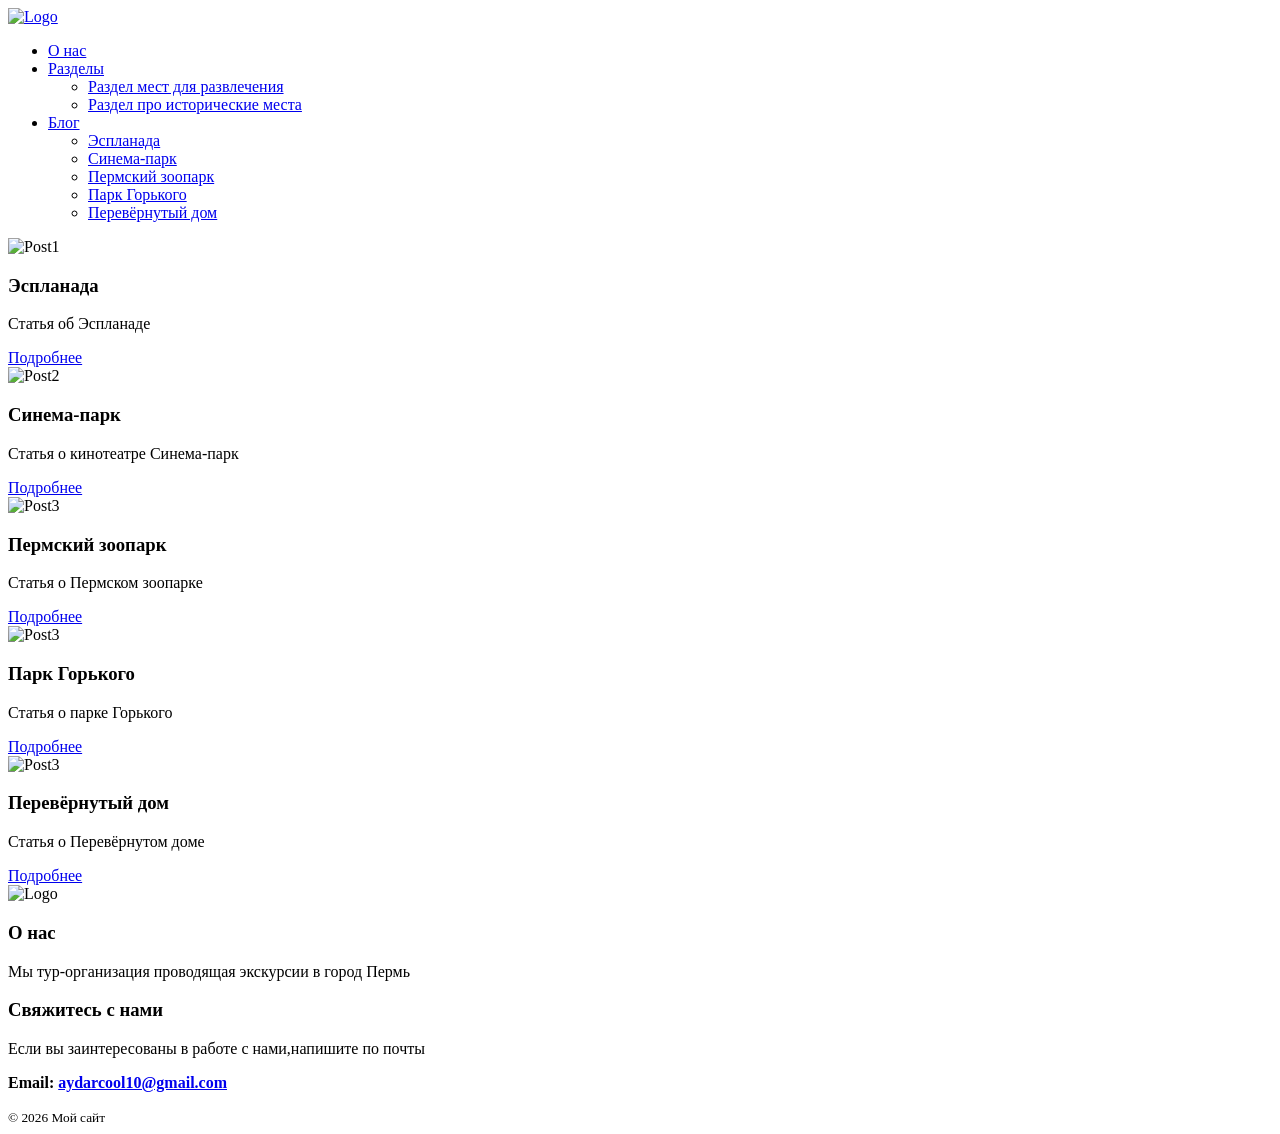
==== MENU_FUN.html @ cdac60d3 "111" ====
<!DOCTYPE html>
<html lang="en">
<head>
    <meta charset="UTF-8">
    <meta name="viewport" content="width=device-width, initial-scale=1.0">
    <title>Document</title>
    <link rel="stylesheet" href="Styles/style.css">
</head>
<body>
    <header>
        <div class="header_container">
            <a href="About_Us.html" class = "logo-link"><img src="Images/Logo.png" alt="Logo" width="200" draggable="false" class = "logo"></a>

            <nav class = "main-nav">
                <ul class = "nav-list">
                    <li><a href="About_Us.html" class="nav-link">О нас</a></li>
                    <li class="dropdown">
                        <a href="#" class="nav-link">Разделы</a>
                        <ul class="dropdown-menu">
                            <li><a href="MENU_FUN.html">Раздел мест для развлечения</a></li>
                            <li><a href="MENU_HIST.html">Раздел про исторические места</a></li>
                        </ul>
                    </li>
                    <li class="dropdown">
                        <a href="#" class="nav-link">Блог </a>
                        <ul class="dropdown-menu">
                            <li><a href="ESPLO.html">Эспланада</a></li>
                            <li><a href="Cinema.html">Синема-парк</a></li>
                            <li><a href="Zoo.html">Пермский зоопарк</a></li>
                            <li><a href="ParkG.html">Парк Горького</a></li>
                            <li><a href="HOUSE.html">Перевёрнутый дом</a></li>
                        </ul>
                    </li>
                    

                </ul>
            </nav>
    </header>

        </div>
        
    <main>
        <div class="pos">
            <div class = "post">
                <img src="Images/ESPLO.jpg" alt="Post1" height="230">
                <div>
                    <h3>Эспланада</h3>
                    <p>Статья об Эспланаде</p>
                    <a href="ESPLO.html">Подробнее</a>
                </div>
            </div>
            <div class = "post">
                <img src="Images/Cinema.jpg" alt="Post2" height="230">
                    <div>
                        <h3>Синема-парк</h3>
                        <p>Статья о кинотеатре Синема-парк</p>
                        <a href="Cinema.html">Подробнее</a>
                    </div>
            </div>
            <div class = "post">
                <img src="Images/Zoo.jpg" alt="Post3" height="230">
                    <div>
                        <h3>Пермский зоопарк</h3>
                        <p>Статья о Пермском зоопарке</p>
                        <a href="Zoo.html">Подробнее</a>
                    </div>
                </div>
            </div>
            <div class = "post">
                <img src="Images/ParkG.jpg" alt="Post3" height="230">
                    <div>
                        <h3>Парк Горького</h3>
                        <p>Статья о парке Горького</p>
                        <a href="ParkG.html">Подробнее</a>
                    </div>
                </div>
            </div>
            <div class = "post">
                <img src="Images/HOUSE.jpg" alt="Post3" height="230">
                    <div>
                        <h3>Перевёрнутый дом</h3>
                        <p>Статья о Перевёрнутом доме</p>
                        <a href="HOUSE.html">Подробнее</a>
                    </div>
                </div>
            </div>
    </main>

    <footer>
        <div class = "footer-content">

            <img src="Images/Logo.png" alt="Logo" width="200" draggable="false" class ="footer-logo">

            <div class = "footer-columns">

                <div class = "footer-column">
                    <h3>О нас</h3>
                    <p>Мы тур-организация проводящая экскурсии в город Пермь</p>
                </div>

                <div class="footer-column">
                    <h3>Свяжитесь с нами</h3>
                    <p>Если вы заинтересованы в работе с нами,напишите по почты</p>
                    <p><strong>Email: <a href="mailto:aydarcool10@gmail.com">aydarcool10@gmail.com</a></strong></p>
                
                </div>

            </div>
        </div>
        
        <div class="footer-bottom">
            <small>&copy; 2026 Мой сайт</small>
        </div>
    </footer>
    <script src="Script/Script.js"></script>
</body>
</html>
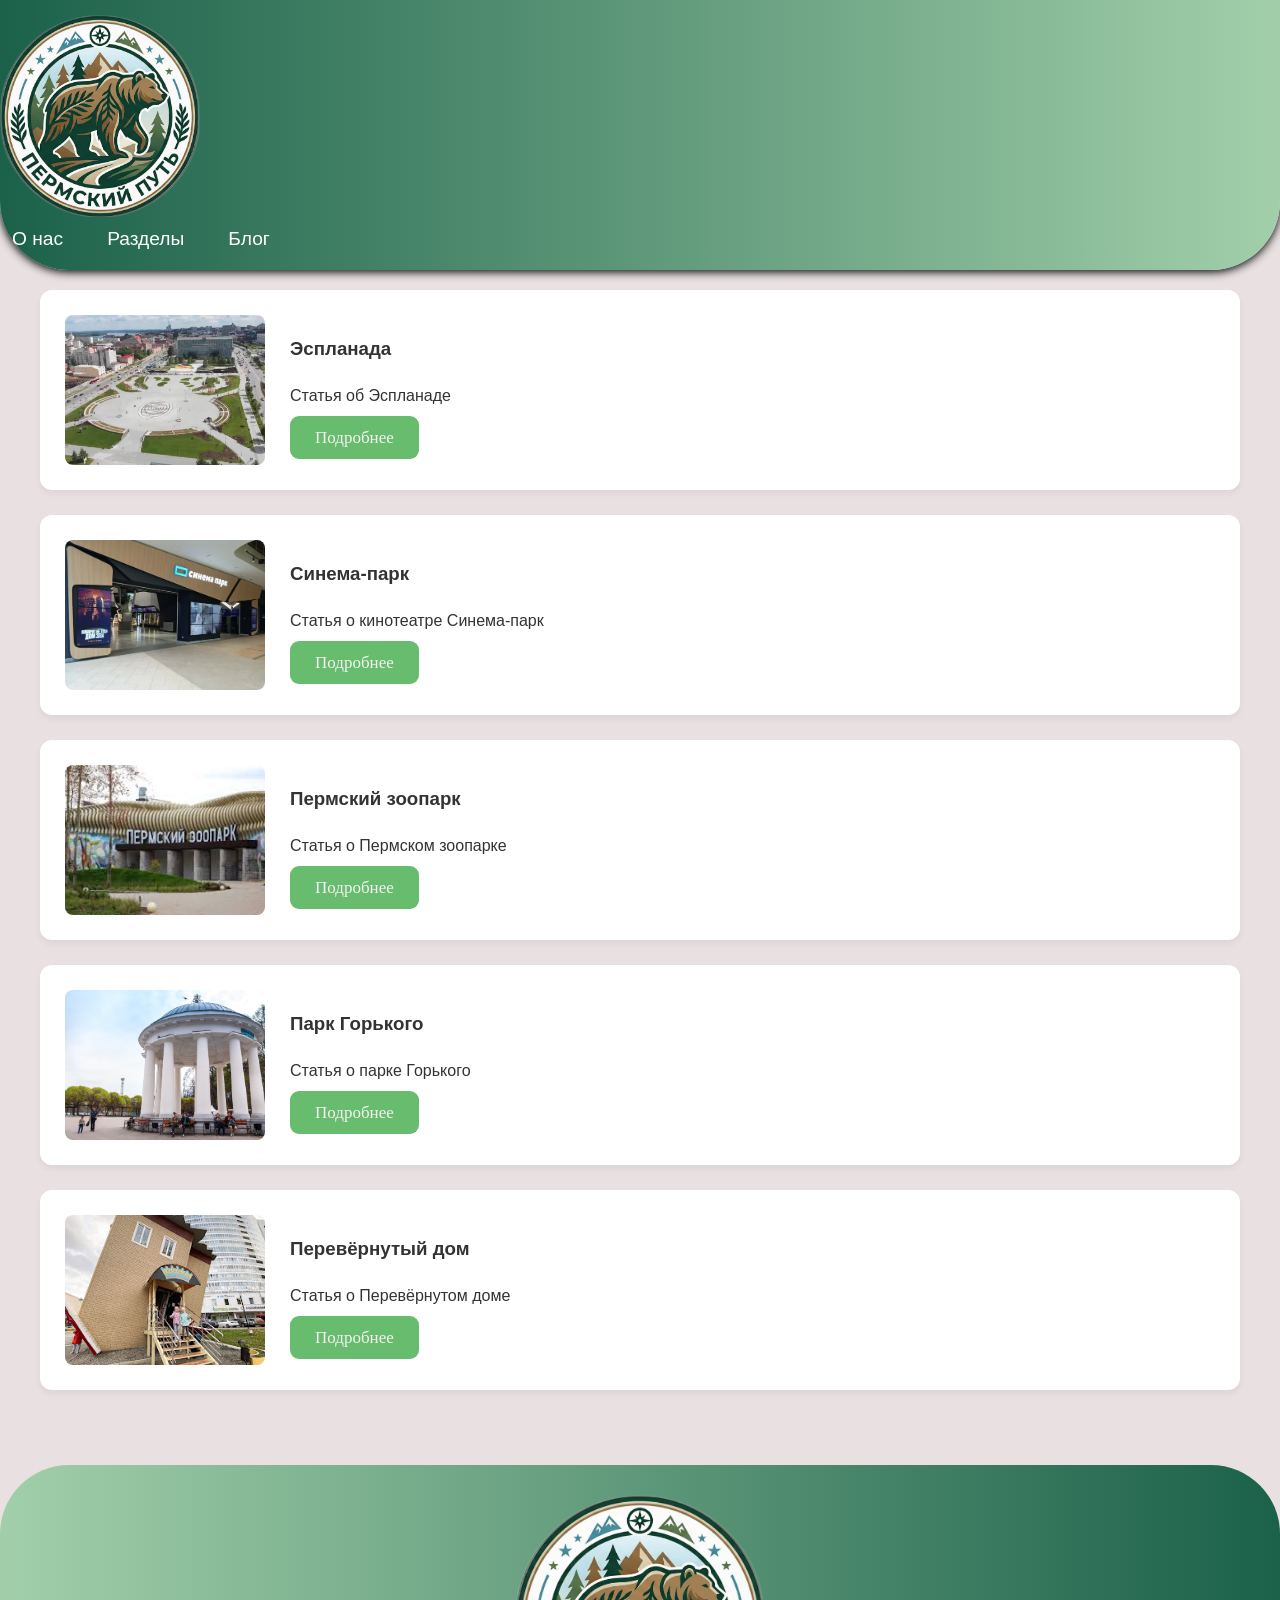
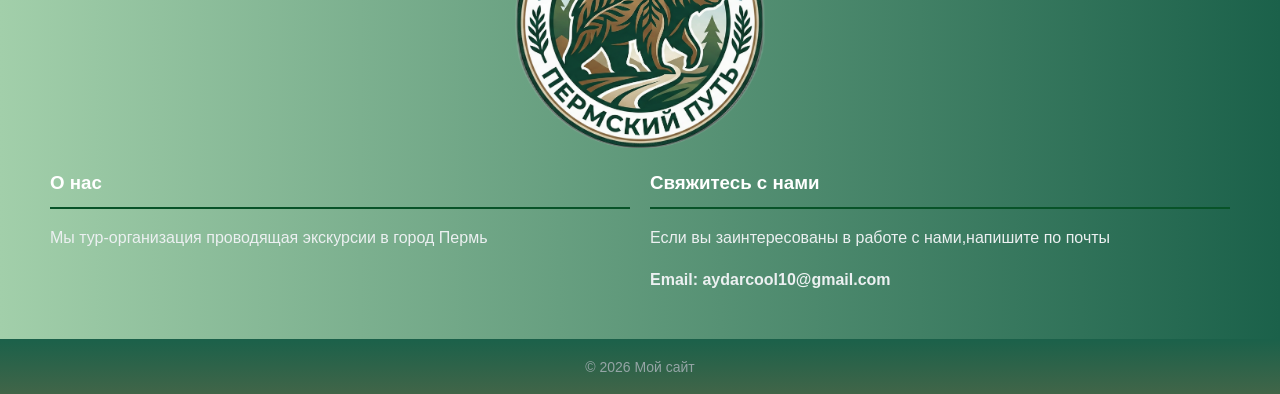
==== commit b234444a: "Add files via upload" ====
--- a/MENU_FUN.html
+++ b/MENU_FUN.html
@@ -9,7 +9,7 @@
 <body>
     <header>
         <div class="header_container">
-            <a href="About_Us.html" class = "logo-link"><img src="Images/Logo.png" alt="Logo" width="200" draggable="false" class = "logo"></a>
+            <a href="index.html" class = "logo-link"><img src="Images/Logo.png" alt="Logo" width="200" draggable="false" class = "logo"></a>
 
             <nav class = "main-nav">
                 <ul class = "nav-list">
--- a/Styles/style.css
+++ b/Styles/style.css
@@ -0,0 +1,298 @@
+body{
+    font-family: Verdana, Geneva, Tahoma, sans-serif;
+    line-height:1.6 ;
+    color: #333;
+    background-color: #e9e1e1;
+    margin:0;
+    padding: 0;
+}
+
+header{
+    background: linear-gradient(90deg,#1b614a,#a2cfaa);
+    color: white;
+    padding: 15px 0;
+    box-shadow: 0 2px 10px #000001;
+    border-radius: 0px 0px 69px 69px;
+}
+
+.header-container{
+    max-width: 1200px;
+    margin:0 auto;
+    display: flex;
+    align-items: center;
+    justify-content: space-between;
+    padding: 0 20px;
+}
+.logo-link{
+    display:inline-block;
+
+}
+.main-nav .nav-list{
+    list-style: none;
+    margin: 0;
+    padding: 0;
+    display: flex;
+    gap:20px;
+}
+.nav-link{
+    color:white;
+    text-decoration: none;
+    font-weight: 500;
+    font-size:1.2em;
+    padding:8px 12px;
+    border-radius:4px;
+    transition:background-color 0.3s ease, color 0.3s ease;
+}
+.nav-link:hover, .nav-link.active{
+    background-color: rgba(255,255,255,0.2);
+    color:#ecf0f1;
+}
+.dropdown{
+    position: relative;
+}
+.main-nav .dropdown-menu{
+    position: absolute;
+    top: 100%;
+    left:0;
+    background: white;
+    border-radius: 6px;
+    box-shadow: 0 4px 5px rgba(0,0,0,0.1);
+    padding: 5px 0;
+    margin: 0;
+    list-style:none;
+    min-width: 200px;
+    opacity: 0;
+    visibility: hidden;
+    transition: all 0.3s ease;
+    z-index:1000;
+    display: block;
+
+}
+.main-nav .dropdown:hover .dropdown-menu{
+    opacity: 1;
+    visibility: visible;
+    transform: translateY(0px);
+}
+footer{
+    background: linear-gradient(90deg,#a2cfaa,#1b614a);
+    color: #ecf0f1;
+    padding: 30px 0 0;
+    margin-top: 30px;
+    border-radius: 69px 69px 0 0;
+}
+
+.footer-content{
+    max-width: 1200px;
+    margin: 0 auto;
+    padding: 0 20px;
+}
+.footer-logo{
+    display: block;
+    margin: 0 auto 20px;
+    width: 250px
+}
+main{
+    padding: 20px;
+    max-width: 1200px;
+    margin: 0 auto;
+}
+.post{
+    background-color: white;
+    padding: 25px;
+    border-radius: 12px;
+    margin-bottom: 25px;
+    display: flex;
+    box-shadow: 0 4px 6px rgb(0,0,0,0.05);
+    transition:0.3s ease;
+}
+
+.post:hover{
+    transform:translateY(-5px);
+    box-shadow: 0 6px 12px rgb(0,0,0,0.1);
+}
+
+.post img{
+    margin-right:25px;
+    border-radius:8px;
+    object-fit:cover;
+    width:200px;
+    height:150px;
+}
+
+.post-content{
+    flex:1;
+}
+
+.post h2{
+    color:#2c3e50;
+    margin-top: 0;
+    margin-bottom:10px;
+}
+.footer-columns{
+    display: flex;
+    margin:20px 0;
+
+}
+.footer-column{
+    flex: 1;
+    padding:0 10px;
+}
+.footer-column h3{
+    color:#ffffff;
+    border-bottom: 2px solid #075328;
+    padding-bottom: 10px;
+    margin: 0 0 15px;
+}
+
+.footer-column a{
+    color: #ecf0f1;
+    text-decoration: none;
+    transition: 0.22s;
+}
+.footer-column a:hover{
+    color: #3498db
+}
+
+.footer-bottom{
+    background: linear-gradient(360deg,#416548,#1b614a);
+    text-align: center;
+    padding:15px 0;
+    margin-top: 30px;
+}
+.footer-bottom small{
+    font-size:14px;
+    color:#95a5a6;
+}
+
+@media (max-width: 768px){
+    .post{
+        flex-direction: column;
+    }
+    .post img{
+        margin: 0 0 15px;
+        width:100%;
+        height:auto
+    }
+    .footer-columns{
+        flex-direction: column;
+    }
+    .footer-column{
+        padding:0;
+    }
+    .footer-logo{
+        width: 200px;
+    }
+}
+
+.post a{
+    text-decoration: none;
+    font-size: 17px;
+    color: rgb(244, 242, 242);
+    padding: 12px 25px;
+    background-color: #0a94169e;
+    border-radius: 9px;
+    transition: background 0.2s, color 0.2s;
+    font-family: Verdana;
+    
+
+}
+
+.post a:hover{
+    color:#044418;
+}
+
+.post-detail{
+    max-width: 900px;
+    margin:0 auto;
+    padding:20px;
+}
+
+.detailed-post{
+    background: white;
+    border-radius:12px;
+    padding: 30px;
+    margin:30px;
+    box-shadow: 0 4px 6px rgba(0,0,0,0.05);
+}
+.detailed-post h1{
+    color:#2c3e50;
+    margin-top:0;
+    font-size:2.2em;
+}
+.post-image{
+    width:100%;
+    max-width:600px;
+    object-fit: cover;
+    border-radius: 8px;
+    margin-bottom: 25px;
+}
+.post-content{
+    line-height: 1.8;
+    color: #333;
+    font-size:1.1em;
+
+}
+.post-content p{
+    margin-bottom: 20px;
+}
+
+.comments{
+    background: white;
+    border-radius: 12px;
+    padding: 30px;
+    box-shadow: 0 4px 6px rgba(0,0,0,0.05)
+}
+.comments h2{
+    color:#2c3e50;
+    margin-top: 0;
+    margin-bottom: 25px;
+    padding-bottom: 10px;
+    border-bottom: 2px solid #f0f0f0;
+
+}
+.comment{
+    padding: 20px 0;
+    border-bottom:1px solid #cec7c7;
+}
+.comment:last-child{
+    border-bottom: none;
+}
+
+.comment-author{
+    font-weight: bold;
+    color: #2c3e50;
+    margin-bottom: 5px;
+}
+.comment-date{
+    font-size: 0.8em;
+    color:#7f8c8d;
+    margin-bottom: 10px;
+}
+.comment-text{
+    color: #333;
+    line-height: 1.6;
+}
+.button-back{
+    text-decoration: none;
+    font-size: 17px;
+    color: rgb(244, 242, 242);
+    padding: 12px 25px;
+    background-color: #0e68c3;
+    border-radius: 9px;
+    transition: background 0.2s, color 0.2s;
+    font-family: Verdana;
+}
+.button-back:hover{
+    background-color: #0b4a88;
+}
+@keyframes slideDown{
+    from{
+        opacity: 0;
+        transform: translateY(-30px);
+    }
+    to{
+        opacity: 1;
+        transform: translateY(0px);
+    }
+}
+    
